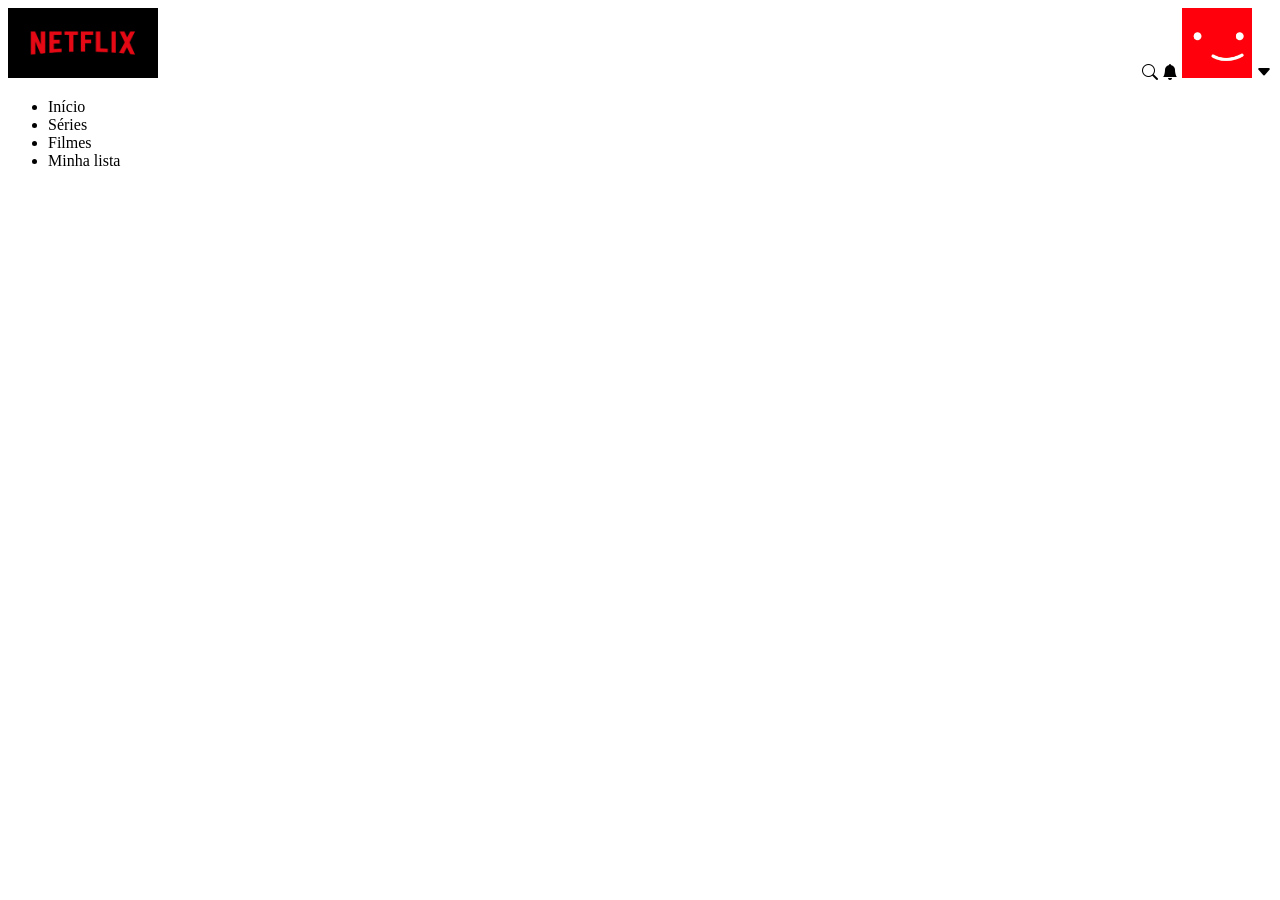
==== aulas/html-css/netflix/app/index.html @ b5fd279e "Fazendo o hud do netflix" ====
<!DOCTYPE html>
<html lang="en">

<head>
    <meta charset="UTF-8">
    <meta name="viewport" content="width=device-width, initial-scale=1.0">

    <link rel="stylesheet" href="https://cdn.jsdelivr.net/npm/bootstrap-icons@1.13.2/font/bootstrap-icons.min.css">
    <link rel="stylesheet" href="index.css">

    <title>Netflix</title>
</head>

<body>
    <header class="header">

        <div class="header-left-side">
            <img src="./images/logo.jpg" alt="Logo Netflix" class="header-logo">

            <ul>
                <li>Início</li>
                <li>Séries</li>
                <li>Filmes</li>
                <li>Minha lista</li>
            </ul>
        </div>

        <div class="header-right-side">
            <i class="bi bi-search"></i>
            <i class="bi bi-bell-fill"></i>
            <img src="./images/user-icon.jpg" alt="Icone de usuario" class="header-user-icon">
            <i class="bi bi-caret-down-fill"></i>
        </div>
    </header>
</body>

</html>
---- aulas/html-css/netflix/app/index.css ----
.header {
    display: flex;
    height: 70px;
    justify-content: space-between  ;
    /* background-color: #000000; */
}

.header-logo {
    height: 70px;
    width: 150px;
}

.header-user-icon {
    width: 70px;
    height: 70px;
}

.header-left-side {
    float: left;
}

.header-right-side {
    float: right;
}
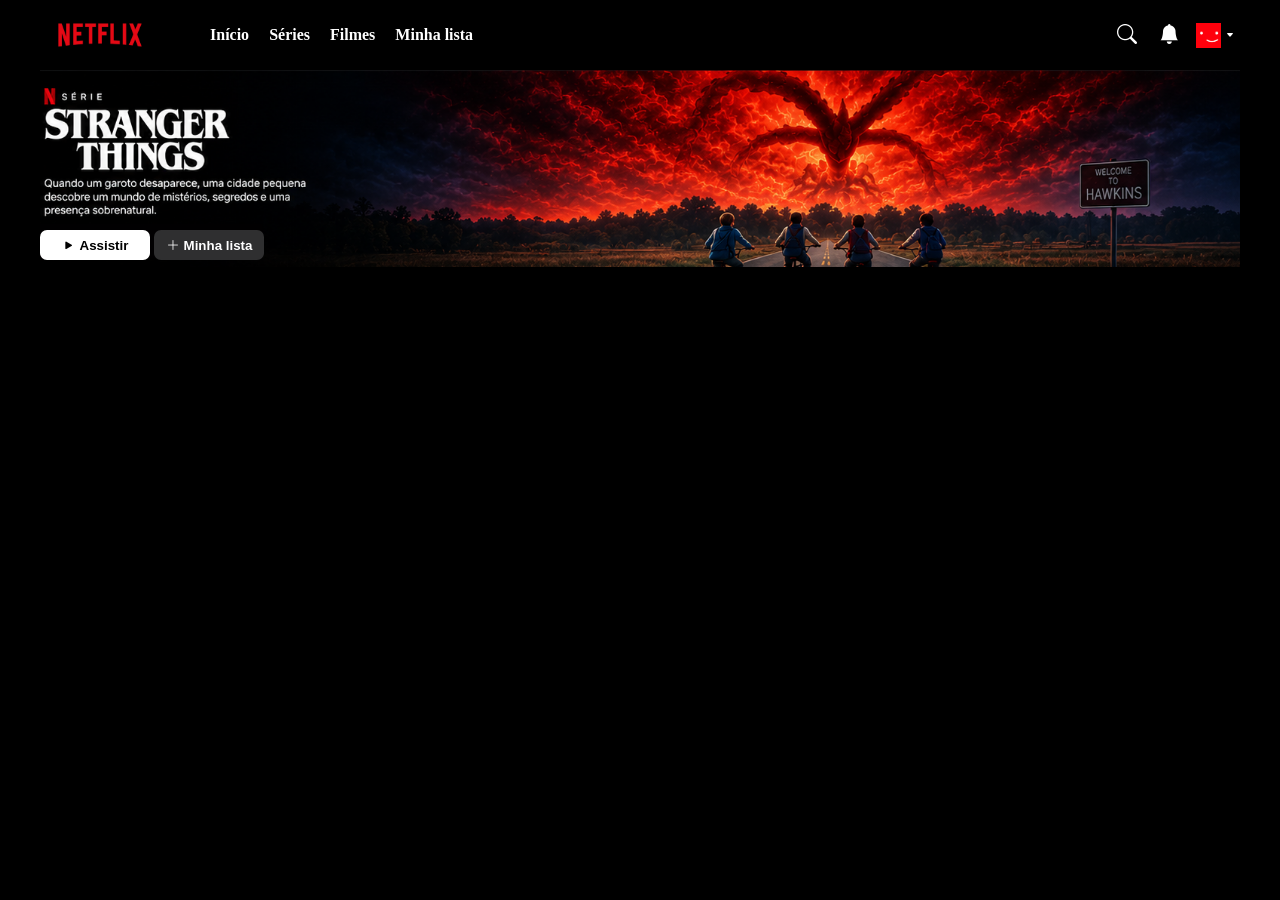
==== commit f85ad14b: "header finalizado" ====
--- a/aulas/html-css/netflix/app/index.html
+++ b/aulas/html-css/netflix/app/index.html
@@ -15,23 +15,55 @@
     <header class="header">
 
         <div class="header-left-side">
-            <img src="./images/logo.jpg" alt="Logo Netflix" class="header-logo">
+            <a href="#">
+                <img src="./images/logo.jpg" alt="Logo Netflix" class="header-logo">
+            </a>
 
-            <ul>
-                <li>Início</li>
-                <li>Séries</li>
-                <li>Filmes</li>
-                <li>Minha lista</li>
+            <ul class="header-left-menu">
+                <a href="#">
+                    <li class="header-left-menu-item">Início</li>
+                </a>
+
+                <a href="#">
+                    <li class="header-left-menu-item">Séries</li>
+                </a>
+
+                <a href="#">
+                    <li class="header-left-menu-item">Filmes</li>
+                </a>
+                
+                <a href="#">
+                    <li class="header-left-menu-item">Minha lista</li>
+                </a>
+                
             </ul>
         </div>
 
         <div class="header-right-side">
-            <i class="bi bi-search"></i>
-            <i class="bi bi-bell-fill"></i>
-            <img src="./images/user-icon.jpg" alt="Icone de usuario" class="header-user-icon">
-            <i class="bi bi-caret-down-fill"></i>
+            <button>
+                <i class="bi bi-search header-right-side-item"></i>
+            </button>
+
+            <button>
+                <i class="bi bi-bell-fill header-right-side-item"></i>
+            </button>
+            
+            <button class="header-user-icon-button">
+                <img src="./images/user-icon.jpg" alt="Icone de usuario" class="header-user-icon">
+                <i style="font-size: 8px; margin-left: 5px;" class="bi bi-caret-down-fill"></i>
+            </button>
         </div>
     </header>
+
+    <main class="container">
+        <section class="section-main-content">
+            <img src="./images/banner-home.png" alt="Banner principal" class="section-main-content-image">
+            <div class="section-main-content-buttons">
+                <button class="btn-primary btn"><i class="bi bi-play-fill"></i>Assistir</button>
+                <button class="btn-secondary btn"><i class="bi bi-plus-lg"></i>Minha lista</button>
+            </div>
+        </section>
+    </main>
 </body>
 
 </html>
--- a/aulas/html-css/netflix/app/index.css
+++ b/aulas/html-css/netflix/app/index.css
@@ -1,24 +1,142 @@
+* {
+    color: #FFFFFF;
+}
+
+body {
+    margin: 0;
+    background-color: #000000;
+}
+
+a {
+    text-decoration: none;
+}
+
+button {
+    background-color: transparent;
+    border: none;
+    cursor: pointer;
+}
+
 .header {
     display: flex;
     height: 70px;
-    justify-content: space-between  ;
-    /* background-color: #000000; */
+    justify-content: space-between;
+    padding: 0 40px;
+
+    background-color: #000000;
 }
 
 .header-logo {
     height: 70px;
-    width: 150px;
+    width: 120px;
 }
 
 .header-user-icon {
-    width: 70px;
-    height: 70px;
+    width: 25px;
+    height: 25px;
 }
 
-.header-left-side {
-    float: left;
+.header-left-side { 
+    display: flex;
 }
 
+.header-left-menu {
+    display: flex;
+    list-style: none;
+}
+
+.header-left-menu-item {
+    padding: 10px;
+
+    font-weight: 700;
+}
+
+.header-right-side-item {
+    width: 30px;
+    height: 30px;
+    padding: 5px;
+
+    font-size: 20px;
+}
+
+.header-left-menu-item:hover {
+    border-bottom: 2px solid #F00210;
+}
+
+
+
 .header-right-side {
-    float: right;
-}+    display: flex;
+}
+
+.header-user-icon-button {
+    display: flex;
+    justify-content: center;
+    align-items: center;
+}
+
+.btn-primary {
+    background-color: #FFFFFF;
+    color: #000000;
+}
+
+.btn-secondary {
+    background: #2F2F30;
+    color: #FFFFFF;
+}
+
+.btn-primary:hover {
+    background-color: #000000;
+    color: #FFFFFF;
+}
+
+.btn-primary:hover i {
+    color: #FFFFFF;
+}
+
+.btn-secondary:hover {
+    background: #FFFFFF;
+    color: #2F2F30;
+}
+
+.btn-secondary:hover i {
+    color: #2F2F30;
+}
+
+.bi-play-fill {
+    color: #000000;
+    margin-right: 5px;
+}
+
+.bi-plus-lg {
+    color: #FFFFFF;
+    margin-right: 5px;
+}
+
+.btn {
+    width: 110px;
+    height: 30px;
+    border-radius: 7px;
+    font-weight: 700;
+}
+
+.container {
+    width: 100%;
+    max-width: 1200px;
+    margin-left: auto;
+    margin-right: auto;
+}
+
+.section-main-content-image {
+    width: 100%;
+}
+
+.section-main-content {
+    position: relative;
+}
+
+.section-main-content-buttons {
+    position: absolute;
+    top: 80%;
+    left: 0;
+}
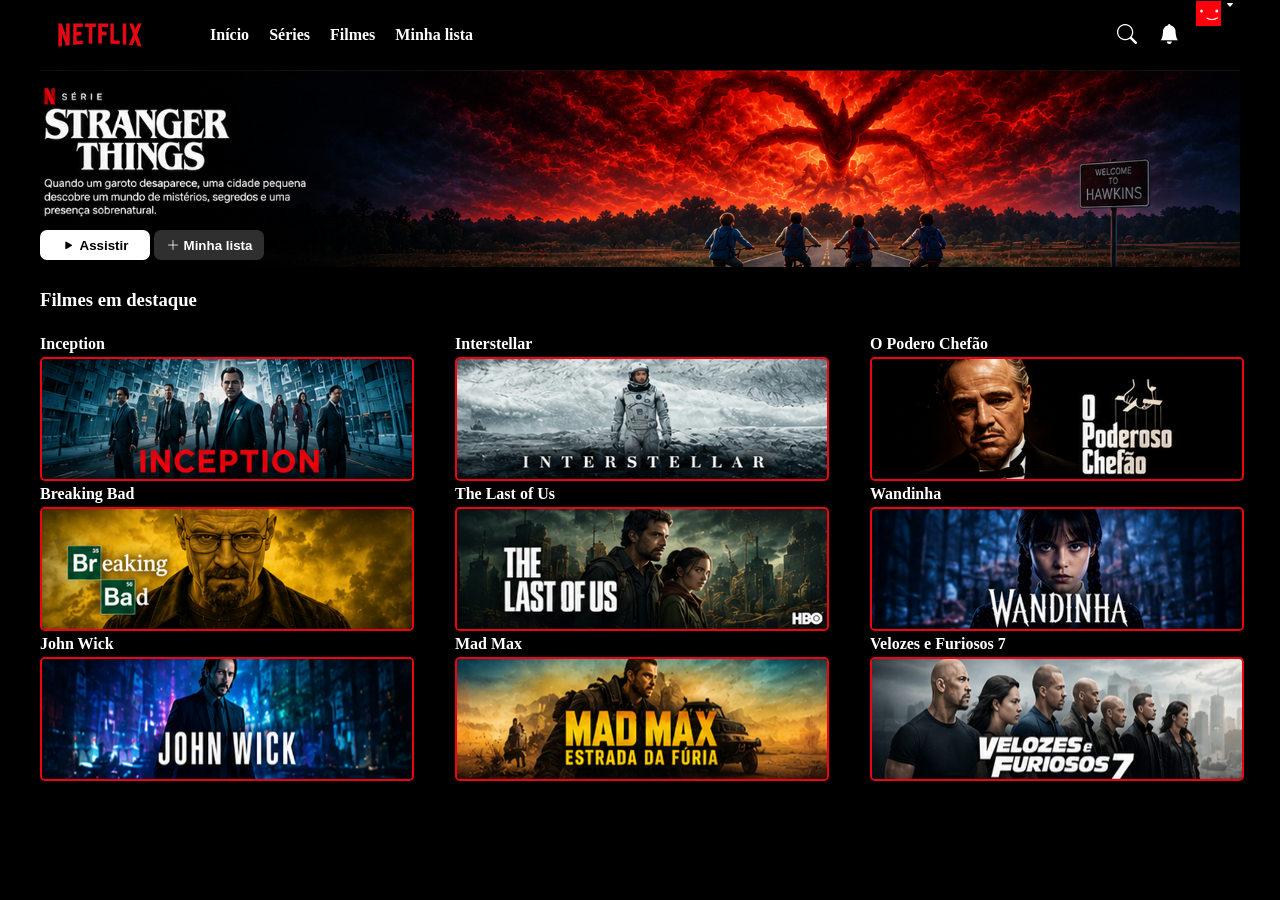
==== commit 1f20bd88: "Netflix finalizado e novo exercicio" ====
--- a/aulas/html-css/netflix/app/index.html
+++ b/aulas/html-css/netflix/app/index.html
@@ -63,6 +63,77 @@
                 <button class="btn-secondary btn"><i class="bi bi-plus-lg"></i>Minha lista</button>
             </div>
         </section>
+
+        <section>
+            <h3>Filmes em destaque</h3>
+
+            <div class="section-list-cards">
+
+                <div class="section-list-card">
+                    <h4 class="section-list-card-title">Inception</h4>
+                    <a href="#">
+                        <img class="section-list-card-image" src="./images/movie_inception.png" alt="Inception">
+                    </a>
+                </div>
+                
+                <div class="section-list-card">
+                    <h4 class="section-list-card-title">Interstellar</h4>
+                    <a href="#">
+                        <img class="section-list-card-image" src="./images/movie_interstellar.png" alt="Interstellar">
+                    </a>
+                </div>
+                
+                <div class="section-list-card">
+                    <h4 class="section-list-card-title">O Podero Chefão</h4>
+                    <a href="#">
+                        <img class="section-list-card-image" src="./images/movie_poderoso-chefao.png" alt="O Poderoso Chefão">
+                    </a>
+                </div>
+
+                <div class="section-list-card">
+                    <h4 class="section-list-card-title">Breaking Bad</h4>
+                    <a href="#">
+                        <img class="section-list-card-image" src="./images/movie_breaking-bad.png" alt="Breaking Bad">
+                    </a>
+                </div>
+
+                <div class="section-list-card">
+                    <h4 class="section-list-card-title">The Last of Us</h4>
+                    <a href="#">
+                        <img class="section-list-card-image" src="./images/movie_the-last-of-us.png" alt="The Last of Us">
+                    </a>
+                </div>
+
+                <div class="section-list-card">
+                    <h4 class="section-list-card-title">Wandinha</h4>
+                    <a href="#">
+                        <img class="section-list-card-image" src="./images/movie_wandinha.png" alt="Wandinha">
+                    </a>
+                </div>
+                
+                <div class="section-list-card">
+                    <h4 class="section-list-card-title">John Wick</h4>
+                    <a href="#">
+                        <img class="section-list-card-image" src="./images/movie_john-wick.png" alt="John Wick">
+                    </a>
+                </div>
+
+                <div class="section-list-card">
+                    <h4 class="section-list-card-title">Mad Max</h4>
+                    <a href="#">
+                        <img class="section-list-card-image" src="./images/movie_mad-max.png" alt="Mad Max">
+                    </a>
+                </div>
+
+                <div class="section-list-card">
+                    <h4 class="section-list-card-title">Velozes e Furiosos 7</h4>
+                    <a href="#">
+                        <img class="section-list-card-image" src="./images/movie_velozes-e-furiosos-7.png" alt="Velozes e Furiosos 7">
+                    </a>
+                </div>
+
+            </div>
+        </section>
     </main>
 </body>
 
--- a/aulas/html-css/netflix/app/index.css
+++ b/aulas/html-css/netflix/app/index.css
@@ -72,7 +72,7 @@
 .header-user-icon-button {
     display: flex;
     justify-content: center;
-    align-items: center;
+    justify-items: center;
 }
 
 .btn-primary {
@@ -140,3 +140,31 @@
     top: 80%;
     left: 0;
 }
+
+.section-list-card {
+    width: 370px;
+    height: 150px;
+    transition: transform 0.3s ease-in-out;
+}
+
+.section-list-card:hover {
+    transform: scale(1.1);
+}
+
+.section-list-card-image {
+    width: 100%;
+    height: 120px;
+    border: 2px solid #F00210;
+    border-radius: 5px;
+}
+
+.section-list-card-title {
+    margin-top: 5px;
+    margin-bottom: 4px;
+}
+
+.section-list-cards {
+    display: flex;
+    justify-content: space-between;
+    flex-wrap: wrap;
+}
